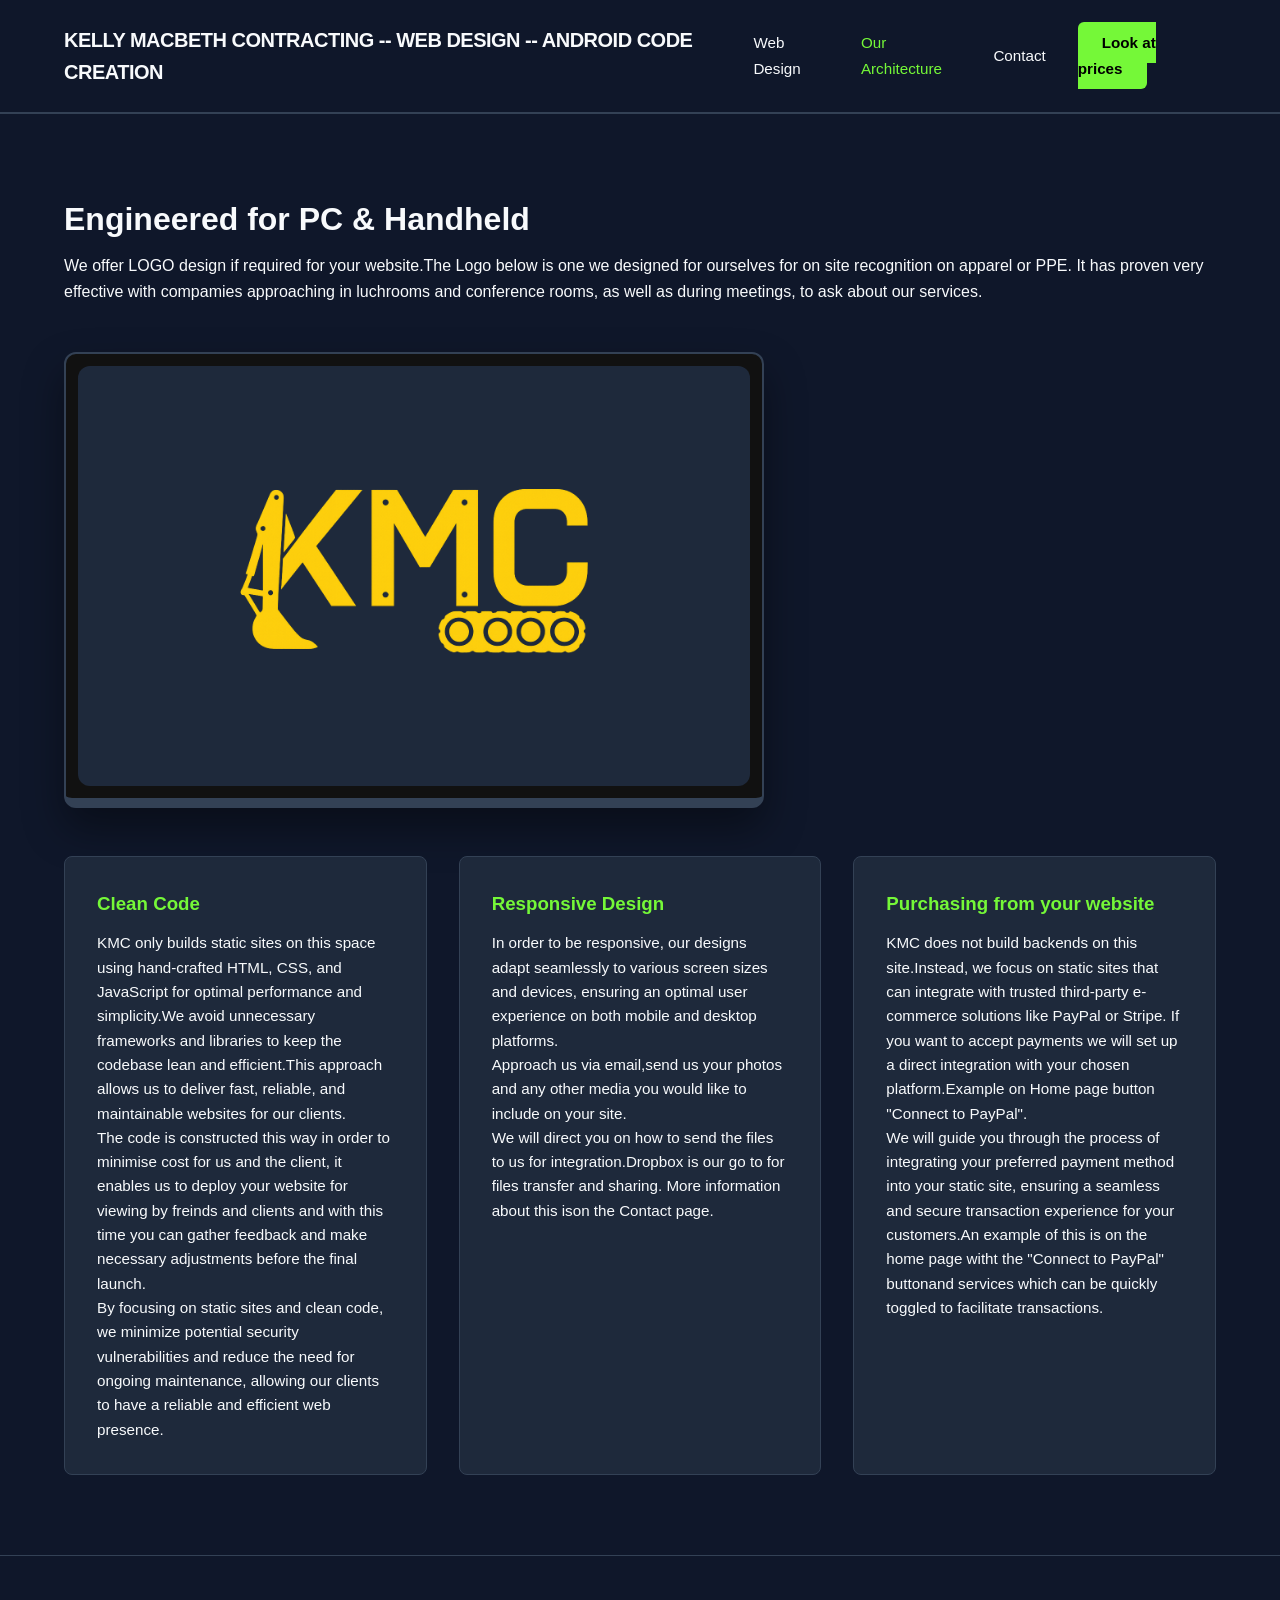
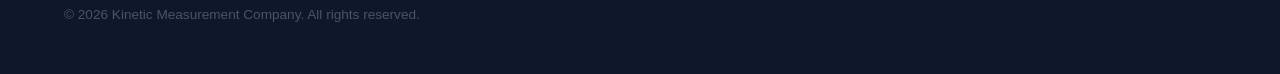
==== architecture.html @ 8e3cd7a8 "Publish initial website Add the static HTML pages, stylesheet, and image assets." ====
<!DOCTYPE html>
<html lang="en">
<head>
    <meta charset="UTF-8">
    <meta name="viewport" content="width=device-width, initial-scale=1.0">
    <title>Our Architecture | Kinetic Measurement Company</title>
    <meta name="description" content="Engineered for PC & Handheld: clean, responsive, competitively priced web architecture with zero unnecessary weight.">
    <link rel="stylesheet" href="style.css">
</head>
<body>

    <!-- Header & Navigation -->
    <header>
        <div class="logo">KELLY MACBETH CONTRACTING -- WEB DESIGN -- ANDROID CODE CREATION</div>
        <nav>
            <ul>
                <li><a href="index.html#services">Web Design</a></li>
                <li><a href="architecture.html" class="active">Our Architecture</a></li>
                <li><a href="monitoring.html">Contact</a></li>
                <li><a href="prices.html" class="btn-nav">Look at prices</a></li>
            </ul>
        </nav>
    </header>

    <main>
        <!-- Value Proposition / Speed Stats Section -->
        <section id="architecture">
            <h2>Engineered for PC & Handheld</h2>
            <p class="subtitle">We offer LOGO design if required for your website.The Logo below is one we designed for ourselves for on site recognition on apparel or PPE. It has proven very effective with compamies approaching in luchrooms and conference rooms, as well as during meetings, to ask about our services.</p>
            <div class="device-frame device-laptop">
                <img src="logo.png" alt="Kelly Macbeth Contracting logo">
            </div>
            <div class="grid">
                <div class="card">
                    <h3>Clean Code</h3>
                    
                    
                <p>KMC only builds static sites on this space using hand-crafted HTML, CSS, and JavaScript for optimal performance and simplicity.We avoid unnecessary frameworks and libraries to keep the codebase lean and efficient.This approach allows us to deliver fast, reliable, and maintainable websites for our clients.</p>
                <p>The code is constructed this way in order to minimise cost for us and the client, it enables us to deploy your website for viewing by freinds and clients and with this time you can gather feedback and make necessary adjustments before the final launch.</p>
                <p>By focusing on static sites and clean code, we minimize potential security vulnerabilities and reduce the need for ongoing maintenance, allowing our clients to have a reliable and efficient web presence.</p>
                </div>
                <div class="card">
                    <h3>Responsive Design</h3>
                    <p>In order to be responsive, our designs adapt seamlessly to various screen sizes and devices, ensuring an optimal user experience on both mobile and desktop platforms.</p>
                    <p>Approach us via email,send us your photos and any other media you would like to include on your site.</p>
                    <p>We will direct you on how to send the files to us for integration.Dropbox is our go to for files transfer and sharing. More information about this ison the Contact page.</p>
                </div>
                <div class="card">
                    <h3>Purchasing from your website</h3>
                    <p>KMC does not build backends on this site.Instead, we focus on static sites that can integrate with trusted third-party e-commerce solutions like PayPal or Stripe. If you want to accept payments we will set up a direct integration with your chosen platform.Example on Home page button "Connect to PayPal".</p>
                    <p>We will guide you through the process of integrating your preferred payment method into your static site, ensuring a seamless and secure transaction experience for your customers.An example of this is on the home page witht the "Connect to PayPal" buttonand services which can be quickly toggled to facilitate transactions.</p>
                </div>
            </div>
        </section>
    </main>

    <!-- Footer with link back to Gazette/Hardware if needed later -->
    <footer>
        <p>&copy; 2026 Kinetic Measurement Company. All rights reserved.</p>
    </footer>
</body>
</html>
---- style.css ----
/* Global Reset & Theme */
@import url('https://fonts.googleapis.com/css2?family=Cinzel:wght@700&display=swap');

* {
    margin: 0;
    padding: 0;
    box-sizing: border-box;
    font-family: -apple-system, BlinkMacSystemFont, 'Segoe UI', Roboto, Helvetica, Arial, sans-serif;
}

:root {
    --bg-dark: #0f172a;
    --bg-card: #1e293b;
    --accent-blue: #75f838;
    --text-main: #f8fafc;
    --text-muted: #f8fafc;


}

body {
    background-color: var(--bg-dark);
    color: var(--text-main);
    line-height: 1.6;
}

/* Header & Nav */
header {
    display: flex;
    justify-content: space-between;
    align-items: center;
    padding: 1.5rem 5%;
    border-bottom: 1px solid #334155;
}

.logo {
    font-weight: 700;
    font-size: 1.25rem;
    letter-spacing: -0.5px;
}

nav ul {
    display: flex;
    list-style: none;
    align-items: center;
    gap: 2rem;
}

nav a {
    color: var(--text-muted);
    text-decoration: none;
    font-size: 0.95rem;
    transition: color 0.2s ease;
}

nav a:hover, nav a.active {
    color: var(--accent-blue);
}

/* Hero Section */
#services {
    display: grid;
    grid-template-columns: minmax(0, 1.2fr) minmax(280px, 0.8fr);
    align-items: center;
    gap: 3rem;
    padding: 8rem 5% 6rem;
    max-width: 1400px;
}

h1 {
    font-size: 3.5rem;
    line-height: 1.1;
    margin-bottom: 1.5rem;
    letter-spacing: -1px;
}

#hero p {
    font-size: 1.2rem;
    color: var(--text-muted);
    margin-bottom: 2.5rem;
}

/* Buttons */
.cta-group {
    display: flex;
    gap: 1rem;
}

.btn-primary, .btn-nav {
    background-color: var(--accent-blue);
    color: #000;
    padding: 0.75rem 1.5rem;
    border-radius: 6px;
    font-weight: 600;
    text-decoration: none;
    transition: opacity 0.2s ease;
}

.btn-secondary {
    border: 1px solid #334155;
    color: var(--text-main);
    padding: 0.75rem 1.5rem;
    border-radius: 6px;
    font-weight: 600;
    text-decoration: none;
    transition: background 0.2s ease;
}

.btn-primary:hover, .btn-nav:hover { opacity: 0.9; }
.btn-secondary:hover { background-color: #1e293b; }

.contact-email {
    color: var(--accent-blue);
    font-size: 2em;
}

.dramatic-text {
    font-family: 'Cinzel', serif;
    color: var(--accent-blue);
    text-transform: uppercase;
    letter-spacing: 2px;
    text-shadow: 0 0 12px rgba(117, 248, 56, 0.6);
}

/* Grid / Architecture Section */
#architecture {
    padding: 5rem 5%;
    border-top: 1px solid #334155;
}

h2 {
    font-size: 2rem;
    margin-bottom: 0.5rem;
}

.subtitle {
    color: var(--text-muted);
    margin-bottom: 3rem;
}

.grid {
    display: grid;
    grid-template-columns: repeat(auto-fit, minmax(250px, 1fr));
    gap: 2rem;
}

.card {
    background-color: var(--bg-card);
    padding: 2rem;
    border-radius: 8px;
    border: 1px solid #334155;
}

.card h3 {
    margin-bottom: 0.75rem;
    color: var(--accent-blue);
}

.card p {
    color: var(--text-muted);
    font-size: 0.95rem;
}

/* Machine Monitoring Roots */
#monitoring {
    padding: 5rem 5%;
    background: linear-gradient(180deg, var(--bg-dark) 0%, #020617 100%);
    border-top: 1px solid #334155;
}

.monitoring-wrapper {
    max-width: 700px;
}

#monitoring p {
    color: var(--text-muted);
    margin: 1rem 0 1.5rem;
}

.link-text {
    color: var(--accent-blue);
    text-decoration: none;
    font-weight: 500;
}

/* Footer */
footer {
    padding: 3rem 5%;
    border-top: 1px solid #334155;
    color: #475569;
    font-size: 0.85rem;
}

/* Responsive Breakpoint for Mobile Architecture */
@media (max-width: 768px) {
    h1 { font-size: 2.5rem; }
    nav ul { display: none; } /* Standard toggle menu can be added via JS */
    .cta-group { flex-direction: column; }
    #services { grid-template-columns: 1fr; }
}

/* Prices Page (Bootstrap-based) */
.hero-section {
    background: linear-gradient(180deg, var(--bg-dark) 0%, #020617 100%);
    border-bottom: 1px solid #334155;
}

.white-content {
    background-color: var(--bg-dark);
}

.content-card {
    background-color: var(--bg-card);
    border: 1px solid #334155;
    border-radius: 8px;
    padding: 2rem;
    max-width: 800px;
}

.tier-grid {
    display: grid;
    grid-template-columns: repeat(auto-fit, minmax(250px, 1fr));
    gap: 2rem;
}

.tier-card {
    background-color: var(--bg-card);
    border: 1px solid #334155;
    border-radius: 8px;
    padding: 2rem;
    color: var(--text-main);
}

.tier-card h2, .tier-card h3 {
    color: var(--accent-blue);
}

.tier-rate {
    font-size: 1.75rem;
    font-weight: 700;
    margin: 0.5rem 0 1rem;
}

.tier-card ul {
    padding-left: 1.25rem;
    margin-bottom: 1.5rem;
}

.service-panel {
    background-color: var(--bg-card);
    border: 1px solid #334155;
    border-radius: 8px;
    padding: 2rem;
}

.sales-section-title {
    color: var(--text-main);
    margin-bottom: 2rem;
}

.service-list li {
    margin-bottom: 0.75rem;
}

.btn-dark {
    background-color: var(--accent-blue);
    border-color: var(--accent-blue);
    color: #000;
}

.btn-dark:hover {
    background-color: var(--accent-blue);
    border-color: var(--accent-blue);
    opacity: 0.9;
    color: #000;
}

.btn-outline-dark {
    color: var(--accent-blue);
    border-color: var(--accent-blue);
}

.btn-outline-dark:hover {
    background-color: var(--accent-blue);
    border-color: var(--accent-blue);
    color: #000;
}

.site-footer {
    background-color: var(--bg-dark);
    border-top: 1px solid #334155;
    color: #475569;
}

.footer-nav a {
    color: #475569;
    text-decoration: none;
}

.footer-nav a:hover {
    color: var(--accent-blue);
}

/* Device Frames for Showcase Images */
#showcase {
    padding: 2rem 5% 6rem;
    max-width: 800px;
}

#image-placement {
    padding: 0 5% 6rem;
    max-width: 800px;
}

.image-example {
    overflow: hidden;
    border: 1px solid #334155;
    border-radius: 8px;
    box-shadow: 0 20px 40px rgba(0, 0, 0, 0.4);
}

.image-example img {
    display: block;
    width: 100%;
    aspect-ratio: 16 / 10;
    object-fit: cover;
    object-position: center;
}

.hero-image-example figcaption {
    padding: 1rem 1.25rem;
    color: var(--text-muted);
    font-size: 0.95rem;
    line-height: 1.5;
    border-top: 1px solid #334155;
}

.hero-image-example img {
    aspect-ratio: 4 / 5;
}

.device-frame {
    background: #111;
    border: 2px solid #334155;
    border-radius: 1.5rem;
    padding: 0.75rem;
    box-shadow: 0 20px 40px rgba(0, 0, 0, 0.4);
}

.device-frame img {
    display: block;
    width: 100%;
    border-radius: 0.75rem;
    background: var(--bg-card); /* placeholder colour until a real screenshot is added */
}

.device-phone {
    max-width: 280px;
    border-radius: 2rem;
}

.global-web-presence {
    display: grid;
    min-height: 520px;
    place-items: center;
    padding: 1.5rem;
    background: #111;
    color: var(--accent-blue);
    font-family: 'Cinzel', serif;
    font-size: 1.75rem;
    line-height: 1.3;
    text-align: center;
}

.device-phone img {
    aspect-ratio: 9 / 19.5;
    object-fit: contain;
    border-radius: 1.5rem;
}

.device-laptop {
    max-width: 700px;
    margin: 0 0 3rem;
    border-radius: 0.75rem;
    border-bottom: 10px solid #334155;
}

.device-laptop img {
    aspect-ratio: 16 / 10;
    object-fit: contain;
}
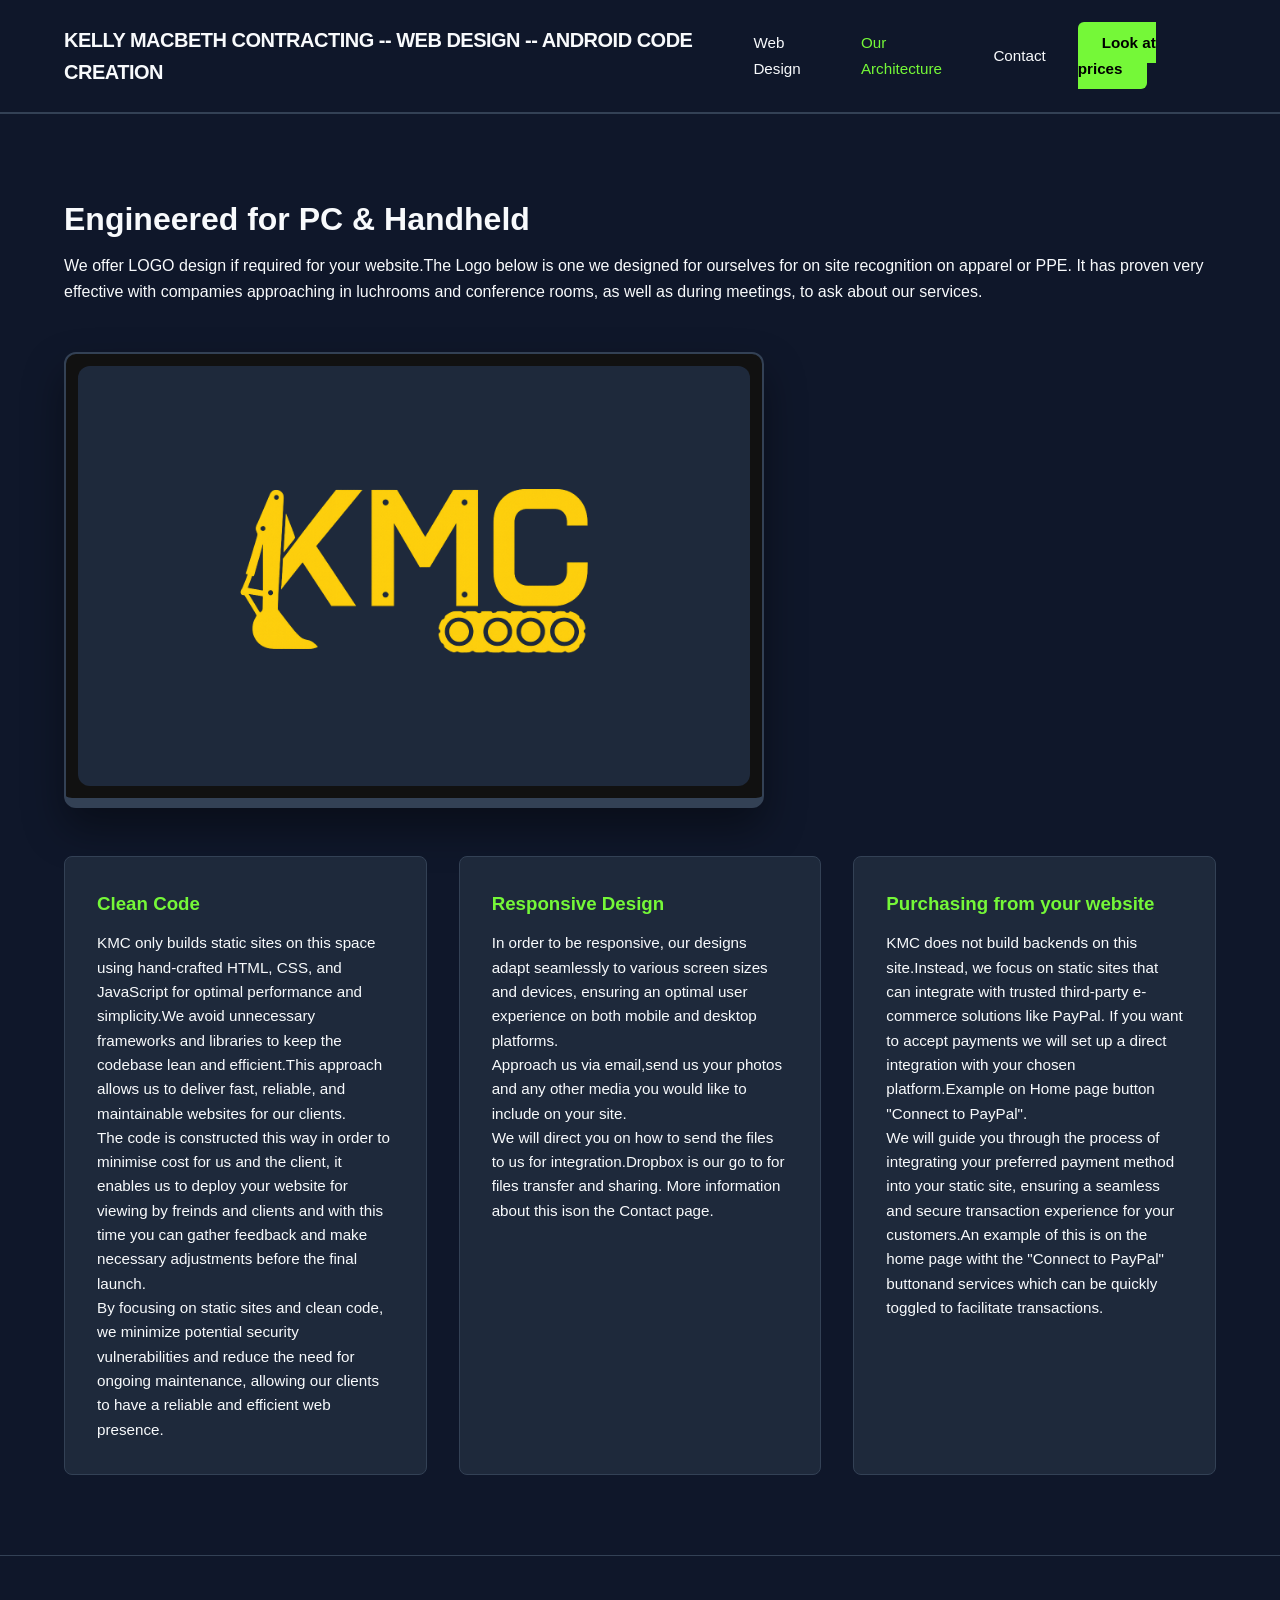
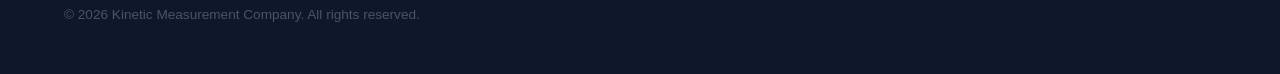
==== commit 19c25b35: "Update site: remove Stripe references, fix image reference" ====
--- a/architecture.html
+++ b/architecture.html
@@ -1,62 +1,62 @@
-<!DOCTYPE html>
-<html lang="en">
-<head>
-    <meta charset="UTF-8">
-    <meta name="viewport" content="width=device-width, initial-scale=1.0">
-    <title>Our Architecture | Kinetic Measurement Company</title>
-    <meta name="description" content="Engineered for PC & Handheld: clean, responsive, competitively priced web architecture with zero unnecessary weight.">
-    <link rel="stylesheet" href="style.css">
-</head>
-<body>
-
-    <!-- Header & Navigation -->
-    <header>
-        <div class="logo">KELLY MACBETH CONTRACTING -- WEB DESIGN -- ANDROID CODE CREATION</div>
-        <nav>
-            <ul>
-                <li><a href="index.html#services">Web Design</a></li>
-                <li><a href="architecture.html" class="active">Our Architecture</a></li>
-                <li><a href="monitoring.html">Contact</a></li>
-                <li><a href="prices.html" class="btn-nav">Look at prices</a></li>
-            </ul>
-        </nav>
-    </header>
-
-    <main>
-        <!-- Value Proposition / Speed Stats Section -->
-        <section id="architecture">
-            <h2>Engineered for PC & Handheld</h2>
-            <p class="subtitle">We offer LOGO design if required for your website.The Logo below is one we designed for ourselves for on site recognition on apparel or PPE. It has proven very effective with compamies approaching in luchrooms and conference rooms, as well as during meetings, to ask about our services.</p>
-            <div class="device-frame device-laptop">
-                <img src="logo.png" alt="Kelly Macbeth Contracting logo">
-            </div>
-            <div class="grid">
-                <div class="card">
-                    <h3>Clean Code</h3>
-                    
-                    
-                <p>KMC only builds static sites on this space using hand-crafted HTML, CSS, and JavaScript for optimal performance and simplicity.We avoid unnecessary frameworks and libraries to keep the codebase lean and efficient.This approach allows us to deliver fast, reliable, and maintainable websites for our clients.</p>
-                <p>The code is constructed this way in order to minimise cost for us and the client, it enables us to deploy your website for viewing by freinds and clients and with this time you can gather feedback and make necessary adjustments before the final launch.</p>
-                <p>By focusing on static sites and clean code, we minimize potential security vulnerabilities and reduce the need for ongoing maintenance, allowing our clients to have a reliable and efficient web presence.</p>
-                </div>
-                <div class="card">
-                    <h3>Responsive Design</h3>
-                    <p>In order to be responsive, our designs adapt seamlessly to various screen sizes and devices, ensuring an optimal user experience on both mobile and desktop platforms.</p>
-                    <p>Approach us via email,send us your photos and any other media you would like to include on your site.</p>
-                    <p>We will direct you on how to send the files to us for integration.Dropbox is our go to for files transfer and sharing. More information about this ison the Contact page.</p>
-                </div>
-                <div class="card">
-                    <h3>Purchasing from your website</h3>
-                    <p>KMC does not build backends on this site.Instead, we focus on static sites that can integrate with trusted third-party e-commerce solutions like PayPal or Stripe. If you want to accept payments we will set up a direct integration with your chosen platform.Example on Home page button "Connect to PayPal".</p>
-                    <p>We will guide you through the process of integrating your preferred payment method into your static site, ensuring a seamless and secure transaction experience for your customers.An example of this is on the home page witht the "Connect to PayPal" buttonand services which can be quickly toggled to facilitate transactions.</p>
-                </div>
-            </div>
-        </section>
-    </main>
-
-    <!-- Footer with link back to Gazette/Hardware if needed later -->
-    <footer>
-        <p>&copy; 2026 Kinetic Measurement Company. All rights reserved.</p>
-    </footer>
-</body>
-</html>
+<!DOCTYPE html>
+<html lang="en">
+<head>
+    <meta charset="UTF-8">
+    <meta name="viewport" content="width=device-width, initial-scale=1.0">
+    <title>Our Architecture | Kinetic Measurement Company</title>
+    <meta name="description" content="Engineered for PC & Handheld: clean, responsive, competitively priced web architecture with zero unnecessary weight.">
+    <link rel="stylesheet" href="style.css">
+</head>
+<body>
+
+    <!-- Header & Navigation -->
+    <header>
+        <div class="logo">KELLY MACBETH CONTRACTING -- WEB DESIGN -- ANDROID CODE CREATION</div>
+        <nav>
+            <ul>
+                <li><a href="index.html#services">Web Design</a></li>
+                <li><a href="architecture.html" class="active">Our Architecture</a></li>
+                <li><a href="monitoring.html">Contact</a></li>
+                <li><a href="prices.html" class="btn-nav">Look at prices</a></li>
+            </ul>
+        </nav>
+    </header>
+
+    <main>
+        <!-- Value Proposition / Speed Stats Section -->
+        <section id="architecture">
+            <h2>Engineered for PC & Handheld</h2>
+            <p class="subtitle">We offer LOGO design if required for your website.The Logo below is one we designed for ourselves for on site recognition on apparel or PPE. It has proven very effective with compamies approaching in luchrooms and conference rooms, as well as during meetings, to ask about our services.</p>
+            <div class="device-frame device-laptop">
+                <img src="logo.png" alt="Kelly Macbeth Contracting logo">
+            </div>
+            <div class="grid">
+                <div class="card">
+                    <h3>Clean Code</h3>
+                    
+                    
+                <p>KMC only builds static sites on this space using hand-crafted HTML, CSS, and JavaScript for optimal performance and simplicity.We avoid unnecessary frameworks and libraries to keep the codebase lean and efficient.This approach allows us to deliver fast, reliable, and maintainable websites for our clients.</p>
+                <p>The code is constructed this way in order to minimise cost for us and the client, it enables us to deploy your website for viewing by freinds and clients and with this time you can gather feedback and make necessary adjustments before the final launch.</p>
+                <p>By focusing on static sites and clean code, we minimize potential security vulnerabilities and reduce the need for ongoing maintenance, allowing our clients to have a reliable and efficient web presence.</p>
+                </div>
+                <div class="card">
+                    <h3>Responsive Design</h3>
+                    <p>In order to be responsive, our designs adapt seamlessly to various screen sizes and devices, ensuring an optimal user experience on both mobile and desktop platforms.</p>
+                    <p>Approach us via email,send us your photos and any other media you would like to include on your site.</p>
+                    <p>We will direct you on how to send the files to us for integration.Dropbox is our go to for files transfer and sharing. More information about this ison the Contact page.</p>
+                </div>
+                <div class="card">
+                    <h3>Purchasing from your website</h3>
+                    <p>KMC does not build backends on this site.Instead, we focus on static sites that can integrate with trusted third-party e-commerce solutions like PayPal. If you want to accept payments we will set up a direct integration with your chosen platform.Example on Home page button "Connect to PayPal".</p>
+                    <p>We will guide you through the process of integrating your preferred payment method into your static site, ensuring a seamless and secure transaction experience for your customers.An example of this is on the home page witht the "Connect to PayPal" buttonand services which can be quickly toggled to facilitate transactions.</p>
+                </div>
+            </div>
+        </section>
+    </main>
+
+    <!-- Footer with link back to Gazette/Hardware if needed later -->
+    <footer>
+        <p>&copy; 2026 Kinetic Measurement Company. All rights reserved.</p>
+    </footer>
+</body>
+</html>
--- a/style.css
+++ b/style.css
@@ -1,392 +1,401 @@
-/* Global Reset & Theme */
-@import url('https://fonts.googleapis.com/css2?family=Cinzel:wght@700&display=swap');
-
-* {
-    margin: 0;
-    padding: 0;
-    box-sizing: border-box;
-    font-family: -apple-system, BlinkMacSystemFont, 'Segoe UI', Roboto, Helvetica, Arial, sans-serif;
-}
-
-:root {
-    --bg-dark: #0f172a;
-    --bg-card: #1e293b;
-    --accent-blue: #75f838;
-    --text-main: #f8fafc;
-    --text-muted: #f8fafc;
-
-
-}
-
-body {
-    background-color: var(--bg-dark);
-    color: var(--text-main);
-    line-height: 1.6;
-}
-
-/* Header & Nav */
-header {
-    display: flex;
-    justify-content: space-between;
-    align-items: center;
-    padding: 1.5rem 5%;
-    border-bottom: 1px solid #334155;
-}
-
-.logo {
-    font-weight: 700;
-    font-size: 1.25rem;
-    letter-spacing: -0.5px;
-}
-
-nav ul {
-    display: flex;
-    list-style: none;
-    align-items: center;
-    gap: 2rem;
-}
-
-nav a {
-    color: var(--text-muted);
-    text-decoration: none;
-    font-size: 0.95rem;
-    transition: color 0.2s ease;
-}
-
-nav a:hover, nav a.active {
-    color: var(--accent-blue);
-}
-
-/* Hero Section */
-#services {
-    display: grid;
-    grid-template-columns: minmax(0, 1.2fr) minmax(280px, 0.8fr);
-    align-items: center;
-    gap: 3rem;
-    padding: 8rem 5% 6rem;
-    max-width: 1400px;
-}
-
-h1 {
-    font-size: 3.5rem;
-    line-height: 1.1;
-    margin-bottom: 1.5rem;
-    letter-spacing: -1px;
-}
-
-#hero p {
-    font-size: 1.2rem;
-    color: var(--text-muted);
-    margin-bottom: 2.5rem;
-}
-
-/* Buttons */
-.cta-group {
-    display: flex;
-    gap: 1rem;
-}
-
-.btn-primary, .btn-nav {
-    background-color: var(--accent-blue);
-    color: #000;
-    padding: 0.75rem 1.5rem;
-    border-radius: 6px;
-    font-weight: 600;
-    text-decoration: none;
-    transition: opacity 0.2s ease;
-}
-
-.btn-secondary {
-    border: 1px solid #334155;
-    color: var(--text-main);
-    padding: 0.75rem 1.5rem;
-    border-radius: 6px;
-    font-weight: 600;
-    text-decoration: none;
-    transition: background 0.2s ease;
-}
-
-.btn-primary:hover, .btn-nav:hover { opacity: 0.9; }
-.btn-secondary:hover { background-color: #1e293b; }
-
-.contact-email {
-    color: var(--accent-blue);
-    font-size: 2em;
-}
-
-.dramatic-text {
-    font-family: 'Cinzel', serif;
-    color: var(--accent-blue);
-    text-transform: uppercase;
-    letter-spacing: 2px;
-    text-shadow: 0 0 12px rgba(117, 248, 56, 0.6);
-}
-
-/* Grid / Architecture Section */
-#architecture {
-    padding: 5rem 5%;
-    border-top: 1px solid #334155;
-}
-
-h2 {
-    font-size: 2rem;
-    margin-bottom: 0.5rem;
-}
-
-.subtitle {
-    color: var(--text-muted);
-    margin-bottom: 3rem;
-}
-
-.grid {
-    display: grid;
-    grid-template-columns: repeat(auto-fit, minmax(250px, 1fr));
-    gap: 2rem;
-}
-
-.card {
-    background-color: var(--bg-card);
-    padding: 2rem;
-    border-radius: 8px;
-    border: 1px solid #334155;
-}
-
-.card h3 {
-    margin-bottom: 0.75rem;
-    color: var(--accent-blue);
-}
-
-.card p {
-    color: var(--text-muted);
-    font-size: 0.95rem;
-}
-
-/* Machine Monitoring Roots */
-#monitoring {
-    padding: 5rem 5%;
-    background: linear-gradient(180deg, var(--bg-dark) 0%, #020617 100%);
-    border-top: 1px solid #334155;
-}
-
-.monitoring-wrapper {
-    max-width: 700px;
-}
-
-#monitoring p {
-    color: var(--text-muted);
-    margin: 1rem 0 1.5rem;
-}
-
-.link-text {
-    color: var(--accent-blue);
-    text-decoration: none;
-    font-weight: 500;
-}
-
-/* Footer */
-footer {
-    padding: 3rem 5%;
-    border-top: 1px solid #334155;
-    color: #475569;
-    font-size: 0.85rem;
-}
-
-/* Responsive Breakpoint for Mobile Architecture */
-@media (max-width: 768px) {
-    h1 { font-size: 2.5rem; }
-    nav ul { display: none; } /* Standard toggle menu can be added via JS */
-    .cta-group { flex-direction: column; }
-    #services { grid-template-columns: 1fr; }
-}
-
-/* Prices Page (Bootstrap-based) */
-.hero-section {
-    background: linear-gradient(180deg, var(--bg-dark) 0%, #020617 100%);
-    border-bottom: 1px solid #334155;
-}
-
-.white-content {
-    background-color: var(--bg-dark);
-}
-
-.content-card {
-    background-color: var(--bg-card);
-    border: 1px solid #334155;
-    border-radius: 8px;
-    padding: 2rem;
-    max-width: 800px;
-}
-
-.tier-grid {
-    display: grid;
-    grid-template-columns: repeat(auto-fit, minmax(250px, 1fr));
-    gap: 2rem;
-}
-
-.tier-card {
-    background-color: var(--bg-card);
-    border: 1px solid #334155;
-    border-radius: 8px;
-    padding: 2rem;
-    color: var(--text-main);
-}
-
-.tier-card h2, .tier-card h3 {
-    color: var(--accent-blue);
-}
-
-.tier-rate {
-    font-size: 1.75rem;
-    font-weight: 700;
-    margin: 0.5rem 0 1rem;
-}
-
-.tier-card ul {
-    padding-left: 1.25rem;
-    margin-bottom: 1.5rem;
-}
-
-.service-panel {
-    background-color: var(--bg-card);
-    border: 1px solid #334155;
-    border-radius: 8px;
-    padding: 2rem;
-}
-
-.sales-section-title {
-    color: var(--text-main);
-    margin-bottom: 2rem;
-}
-
-.service-list li {
-    margin-bottom: 0.75rem;
-}
-
-.btn-dark {
-    background-color: var(--accent-blue);
-    border-color: var(--accent-blue);
-    color: #000;
-}
-
-.btn-dark:hover {
-    background-color: var(--accent-blue);
-    border-color: var(--accent-blue);
-    opacity: 0.9;
-    color: #000;
-}
-
-.btn-outline-dark {
-    color: var(--accent-blue);
-    border-color: var(--accent-blue);
-}
-
-.btn-outline-dark:hover {
-    background-color: var(--accent-blue);
-    border-color: var(--accent-blue);
-    color: #000;
-}
-
-.site-footer {
-    background-color: var(--bg-dark);
-    border-top: 1px solid #334155;
-    color: #475569;
-}
-
-.footer-nav a {
-    color: #475569;
-    text-decoration: none;
-}
-
-.footer-nav a:hover {
-    color: var(--accent-blue);
-}
-
-/* Device Frames for Showcase Images */
-#showcase {
-    padding: 2rem 5% 6rem;
-    max-width: 800px;
-}
-
-#image-placement {
-    padding: 0 5% 6rem;
-    max-width: 800px;
-}
-
-.image-example {
-    overflow: hidden;
-    border: 1px solid #334155;
-    border-radius: 8px;
-    box-shadow: 0 20px 40px rgba(0, 0, 0, 0.4);
-}
-
-.image-example img {
-    display: block;
-    width: 100%;
-    aspect-ratio: 16 / 10;
-    object-fit: cover;
-    object-position: center;
-}
-
-.hero-image-example figcaption {
-    padding: 1rem 1.25rem;
-    color: var(--text-muted);
-    font-size: 0.95rem;
-    line-height: 1.5;
-    border-top: 1px solid #334155;
-}
-
-.hero-image-example img {
-    aspect-ratio: 4 / 5;
-}
-
-.device-frame {
-    background: #111;
-    border: 2px solid #334155;
-    border-radius: 1.5rem;
-    padding: 0.75rem;
-    box-shadow: 0 20px 40px rgba(0, 0, 0, 0.4);
-}
-
-.device-frame img {
-    display: block;
-    width: 100%;
-    border-radius: 0.75rem;
-    background: var(--bg-card); /* placeholder colour until a real screenshot is added */
-}
-
-.device-phone {
-    max-width: 280px;
-    border-radius: 2rem;
-}
-
-.global-web-presence {
-    display: grid;
-    min-height: 520px;
-    place-items: center;
-    padding: 1.5rem;
-    background: #111;
-    color: var(--accent-blue);
-    font-family: 'Cinzel', serif;
-    font-size: 1.75rem;
-    line-height: 1.3;
-    text-align: center;
-}
-
-.device-phone img {
-    aspect-ratio: 9 / 19.5;
-    object-fit: contain;
-    border-radius: 1.5rem;
-}
-
-.device-laptop {
-    max-width: 700px;
-    margin: 0 0 3rem;
-    border-radius: 0.75rem;
-    border-bottom: 10px solid #334155;
-}
-
-.device-laptop img {
-    aspect-ratio: 16 / 10;
-    object-fit: contain;
-}
+/* Global Reset & Theme */
+@import url('https://fonts.googleapis.com/css2?family=Cinzel:wght@700&display=swap');
+
+* {
+    margin: 0;
+    padding: 0;
+    box-sizing: border-box;
+    font-family: -apple-system, BlinkMacSystemFont, 'Segoe UI', Roboto, Helvetica, Arial, sans-serif;
+}
+
+:root {
+    --bg-dark: #0f172a;
+    --bg-card: #1e293b;
+    --accent-blue: #75f838;
+    --text-main: #f8fafc;
+    --text-muted: #f8fafc;
+
+
+}
+
+body {
+    background-color: var(--bg-dark);
+    color: var(--text-main);
+    line-height: 1.6;
+}
+
+/* Header & Nav */
+header {
+    display: flex;
+    justify-content: space-between;
+    align-items: center;
+    padding: 1.5rem 5%;
+    border-bottom: 1px solid #334155;
+}
+
+.logo {
+    font-weight: 700;
+    font-size: 1.25rem;
+    letter-spacing: -0.5px;
+}
+
+nav ul {
+    display: flex;
+    list-style: none;
+    align-items: center;
+    gap: 2rem;
+}
+
+nav a {
+    color: var(--text-muted);
+    text-decoration: none;
+    font-size: 0.95rem;
+    transition: color 0.2s ease;
+}
+
+nav a:hover, nav a.active {
+    color: var(--accent-blue);
+}
+
+/* Hero Section */
+#services {
+    display: grid;
+    grid-template-columns: minmax(0, 1.2fr) minmax(280px, 0.8fr);
+    align-items: center;
+    gap: 3rem;
+    padding: 8rem 5% 6rem;
+    max-width: 1400px;
+}
+
+h1 {
+    font-size: 3.5rem;
+    line-height: 1.1;
+    margin-bottom: 1.5rem;
+    letter-spacing: -1px;
+}
+
+#hero p {
+    font-size: 1.2rem;
+    color: var(--text-muted);
+    margin-bottom: 2.5rem;
+}
+
+/* Buttons */
+.cta-group {
+    display: flex;
+    gap: 1rem;
+}
+
+.btn-primary, .btn-nav {
+    background-color: var(--accent-blue);
+    color: #000;
+    padding: 0.75rem 1.5rem;
+    border-radius: 6px;
+    font-weight: 600;
+    text-decoration: none;
+    transition: opacity 0.2s ease;
+}
+
+.btn-secondary {
+    border: 1px solid #334155;
+    color: var(--text-main);
+    padding: 0.75rem 1.5rem;
+    border-radius: 6px;
+    font-weight: 600;
+    text-decoration: none;
+    transition: background 0.2s ease;
+}
+
+.btn-primary:hover, .btn-nav:hover { opacity: 0.9; }
+.btn-secondary:hover { background-color: #1e293b; }
+
+.contact-email {
+    color: var(--accent-blue);
+    font-size: 2em;
+}
+
+.dramatic-text {
+    font-family: 'Cinzel', serif;
+    color: var(--accent-blue);
+    text-transform: uppercase;
+    letter-spacing: 2px;
+    text-shadow: 0 0 12px rgba(117, 248, 56, 0.6);
+}
+
+/* Grid / Architecture Section */
+#architecture {
+    padding: 5rem 5%;
+    border-top: 1px solid #334155;
+}
+
+h2 {
+    font-size: 2rem;
+    margin-bottom: 0.5rem;
+}
+
+.subtitle {
+    color: var(--text-muted);
+    margin-bottom: 3rem;
+}
+
+.grid {
+    display: grid;
+    grid-template-columns: repeat(auto-fit, minmax(250px, 1fr));
+    gap: 2rem;
+}
+
+.card {
+    background-color: var(--bg-card);
+    padding: 2rem;
+    border-radius: 8px;
+    border: 1px solid #334155;
+}
+
+.card h3 {
+    margin-bottom: 0.75rem;
+    color: var(--accent-blue);
+}
+
+.card p {
+    color: var(--text-muted);
+    font-size: 0.95rem;
+}
+
+/* Machine Monitoring Roots */
+#monitoring {
+    padding: 5rem 5%;
+    background: linear-gradient(180deg, var(--bg-dark) 0%, #020617 100%);
+    border-top: 1px solid #334155;
+}
+
+.monitoring-wrapper {
+    max-width: 700px;
+}
+
+#monitoring p {
+    color: var(--text-muted);
+    margin: 1rem 0 1.5rem;
+}
+
+.link-text {
+    color: var(--accent-blue);
+    text-decoration: none;
+    font-weight: 500;
+}
+
+/* Footer */
+footer {
+    padding: 3rem 5%;
+    border-top: 1px solid #334155;
+    color: #475569;
+    font-size: 0.85rem;
+}
+
+/* Responsive Breakpoint for Mobile Architecture */
+@media (max-width: 768px) {
+    h1 { font-size: 2.5rem; }
+    header {
+        align-items: flex-start;
+        flex-direction: column;
+        gap: 1rem;
+    }
+    nav ul {
+        display: flex;
+        flex-wrap: wrap;
+        gap: 1rem;
+    }
+    .cta-group { flex-direction: column; }
+    #services { grid-template-columns: 1fr; }
+}
+
+/* Prices Page (Bootstrap-based) */
+.hero-section {
+    background: linear-gradient(180deg, var(--bg-dark) 0%, #020617 100%);
+    border-bottom: 1px solid #334155;
+}
+
+.white-content {
+    background-color: var(--bg-dark);
+}
+
+.content-card {
+    background-color: var(--bg-card);
+    border: 1px solid #334155;
+    border-radius: 8px;
+    padding: 2rem;
+    max-width: 800px;
+}
+
+.tier-grid {
+    display: grid;
+    grid-template-columns: repeat(auto-fit, minmax(250px, 1fr));
+    gap: 2rem;
+}
+
+.tier-card {
+    background-color: var(--bg-card);
+    border: 1px solid #334155;
+    border-radius: 8px;
+    padding: 2rem;
+    color: var(--text-main);
+}
+
+.tier-card h2, .tier-card h3 {
+    color: var(--accent-blue);
+}
+
+.tier-rate {
+    font-size: 1.75rem;
+    font-weight: 700;
+    margin: 0.5rem 0 1rem;
+}
+
+.tier-card ul {
+    padding-left: 1.25rem;
+    margin-bottom: 1.5rem;
+}
+
+.service-panel {
+    background-color: var(--bg-card);
+    border: 1px solid #334155;
+    border-radius: 8px;
+    padding: 2rem;
+}
+
+.sales-section-title {
+    color: var(--text-main);
+    margin-bottom: 2rem;
+}
+
+.service-list li {
+    margin-bottom: 0.75rem;
+}
+
+.btn-dark {
+    background-color: var(--accent-blue);
+    border-color: var(--accent-blue);
+    color: #000;
+}
+
+.btn-dark:hover {
+    background-color: var(--accent-blue);
+    border-color: var(--accent-blue);
+    opacity: 0.9;
+    color: #000;
+}
+
+.btn-outline-dark {
+    color: var(--accent-blue);
+    border-color: var(--accent-blue);
+}
+
+.btn-outline-dark:hover {
+    background-color: var(--accent-blue);
+    border-color: var(--accent-blue);
+    color: #000;
+}
+
+.site-footer {
+    background-color: var(--bg-dark);
+    border-top: 1px solid #334155;
+    color: #475569;
+}
+
+.footer-nav a {
+    color: #475569;
+    text-decoration: none;
+}
+
+.footer-nav a:hover {
+    color: var(--accent-blue);
+}
+
+/* Device Frames for Showcase Images */
+#showcase {
+    padding: 2rem 5% 6rem;
+    max-width: 800px;
+}
+
+#image-placement {
+    padding: 0 5% 6rem;
+    max-width: 800px;
+}
+
+.image-example {
+    overflow: hidden;
+    border: 1px solid #334155;
+    border-radius: 8px;
+    box-shadow: 0 20px 40px rgba(0, 0, 0, 0.4);
+}
+
+.image-example img {
+    display: block;
+    width: 100%;
+    aspect-ratio: 16 / 10;
+    object-fit: cover;
+    object-position: center;
+}
+
+.hero-image-example figcaption {
+    padding: 1rem 1.25rem;
+    color: var(--text-muted);
+    font-size: 0.95rem;
+    line-height: 1.5;
+    border-top: 1px solid #334155;
+}
+
+.hero-image-example img {
+    aspect-ratio: 4 / 5;
+}
+
+.device-frame {
+    background: #111;
+    border: 2px solid #334155;
+    border-radius: 1.5rem;
+    padding: 0.75rem;
+    box-shadow: 0 20px 40px rgba(0, 0, 0, 0.4);
+}
+
+.device-frame img {
+    display: block;
+    width: 100%;
+    border-radius: 0.75rem;
+    background: var(--bg-card); /* placeholder colour until a real screenshot is added */
+}
+
+.device-phone {
+    max-width: 280px;
+    border-radius: 2rem;
+}
+
+.global-web-presence {
+    display: grid;
+    min-height: 520px;
+    place-items: center;
+    padding: 1.5rem;
+    background: #111;
+    color: var(--accent-blue);
+    font-family: 'Cinzel', serif;
+    font-size: 1.75rem;
+    line-height: 1.3;
+    text-align: center;
+}
+
+.device-phone img {
+    aspect-ratio: 9 / 19.5;
+    object-fit: contain;
+    border-radius: 1.5rem;
+}
+
+.device-laptop {
+    max-width: 700px;
+    margin: 0 0 3rem;
+    border-radius: 0.75rem;
+    border-bottom: 10px solid #334155;
+}
+
+.device-laptop img {
+    aspect-ratio: 16 / 10;
+    object-fit: contain;
+}
  
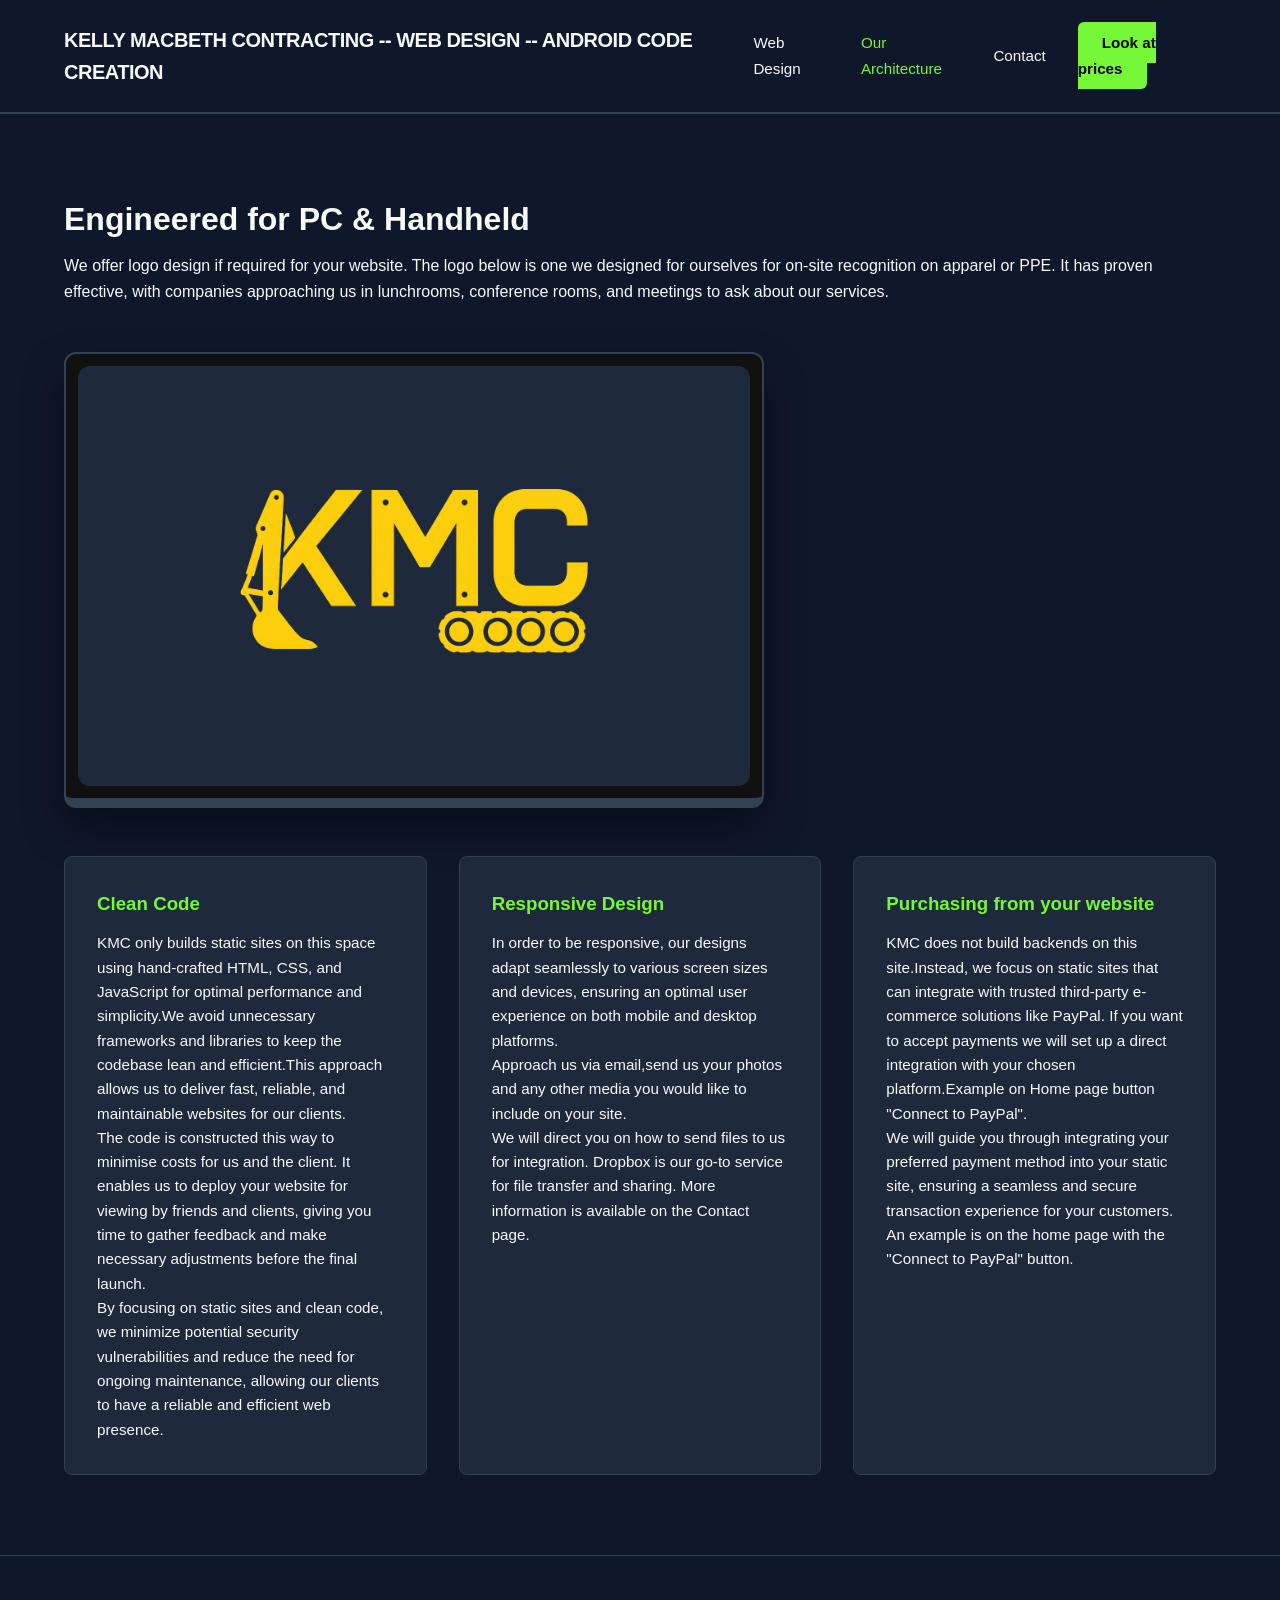
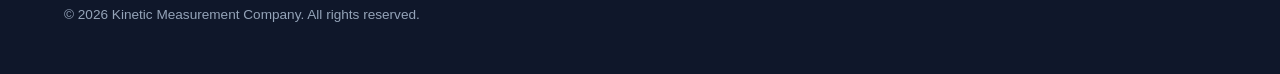
==== commit ceadcea7: "git push origin main" ====
--- a/architecture.html
+++ b/architecture.html
@@ -5,7 +5,17 @@
     <meta name="viewport" content="width=device-width, initial-scale=1.0">
     <title>Our Architecture | Kinetic Measurement Company</title>
     <meta name="description" content="Engineered for PC & Handheld: clean, responsive, competitively priced web architecture with zero unnecessary weight.">
-    <link rel="stylesheet" href="style.css">
+    <link rel="canonical" href="https://timetoenter61-lab.github.io/web-presence/architecture.html">
+    <meta property="og:type" content="website">
+    <meta property="og:title" content="Our Architecture | Kinetic Measurement Company">
+    <meta property="og:description" content="Learn how Kinetic Measurement Company builds clean, responsive, maintainable websites.">
+    <meta property="og:url" content="https://timetoenter61-lab.github.io/web-presence/architecture.html">
+    <meta property="og:image" content="https://timetoenter61-lab.github.io/web-presence/logo.png">
+    <meta name="twitter:card" content="summary_large_image">
+    <meta name="twitter:title" content="Our Architecture | Kinetic Measurement Company">
+    <meta name="twitter:description" content="Clean, responsive, maintainable website architecture.">
+    <meta name="twitter:image" content="https://timetoenter61-lab.github.io/web-presence/logo.png">
+    <link rel="stylesheet" href="style.css?v=3">
 </head>
 <body>
 
@@ -26,7 +36,7 @@
         <!-- Value Proposition / Speed Stats Section -->
         <section id="architecture">
             <h2>Engineered for PC & Handheld</h2>
-            <p class="subtitle">We offer LOGO design if required for your website.The Logo below is one we designed for ourselves for on site recognition on apparel or PPE. It has proven very effective with compamies approaching in luchrooms and conference rooms, as well as during meetings, to ask about our services.</p>
+            <p class="subtitle">We offer logo design if required for your website. The logo below is one we designed for ourselves for on-site recognition on apparel or PPE. It has proven effective, with companies approaching us in lunchrooms, conference rooms, and meetings to ask about our services.</p>
             <div class="device-frame device-laptop">
                 <img src="logo.png" alt="Kelly Macbeth Contracting logo">
             </div>
@@ -36,19 +46,19 @@
                     
                     
                 <p>KMC only builds static sites on this space using hand-crafted HTML, CSS, and JavaScript for optimal performance and simplicity.We avoid unnecessary frameworks and libraries to keep the codebase lean and efficient.This approach allows us to deliver fast, reliable, and maintainable websites for our clients.</p>
-                <p>The code is constructed this way in order to minimise cost for us and the client, it enables us to deploy your website for viewing by freinds and clients and with this time you can gather feedback and make necessary adjustments before the final launch.</p>
+                <p>The code is constructed this way to minimise costs for us and the client. It enables us to deploy your website for viewing by friends and clients, giving you time to gather feedback and make necessary adjustments before the final launch.</p>
                 <p>By focusing on static sites and clean code, we minimize potential security vulnerabilities and reduce the need for ongoing maintenance, allowing our clients to have a reliable and efficient web presence.</p>
                 </div>
                 <div class="card">
                     <h3>Responsive Design</h3>
                     <p>In order to be responsive, our designs adapt seamlessly to various screen sizes and devices, ensuring an optimal user experience on both mobile and desktop platforms.</p>
                     <p>Approach us via email,send us your photos and any other media you would like to include on your site.</p>
-                    <p>We will direct you on how to send the files to us for integration.Dropbox is our go to for files transfer and sharing. More information about this ison the Contact page.</p>
+                    <p>We will direct you on how to send files to us for integration. Dropbox is our go-to service for file transfer and sharing. More information is available on the Contact page.</p>
                 </div>
                 <div class="card">
                     <h3>Purchasing from your website</h3>
                     <p>KMC does not build backends on this site.Instead, we focus on static sites that can integrate with trusted third-party e-commerce solutions like PayPal. If you want to accept payments we will set up a direct integration with your chosen platform.Example on Home page button "Connect to PayPal".</p>
-                    <p>We will guide you through the process of integrating your preferred payment method into your static site, ensuring a seamless and secure transaction experience for your customers.An example of this is on the home page witht the "Connect to PayPal" buttonand services which can be quickly toggled to facilitate transactions.</p>
+                    <p>We will guide you through integrating your preferred payment method into your static site, ensuring a seamless and secure transaction experience for your customers. An example is on the home page with the "Connect to PayPal" button.</p>
                 </div>
             </div>
         </section>
--- a/style.css
+++ b/style.css
@@ -74,7 +74,7 @@
     letter-spacing: -1px;
 }
 
-#hero p {
+#services p {
     font-size: 1.2rem;
     color: var(--text-muted);
     margin-bottom: 2.5rem;
@@ -111,7 +111,8 @@
 
 .contact-email {
     color: var(--accent-blue);
-    font-size: 2em;
+    font-size: 1.1rem;
+    overflow-wrap: anywhere;
 }
 
 .dramatic-text {
@@ -187,7 +188,7 @@
 footer {
     padding: 3rem 5%;
     border-top: 1px solid #334155;
-    color: #475569;
+    color: #94a3b8;
     font-size: 0.85rem;
 }
 
@@ -298,11 +299,11 @@
 .site-footer {
     background-color: var(--bg-dark);
     border-top: 1px solid #334155;
-    color: #475569;
+    color: #94a3b8;
 }
 
 .footer-nav a {
-    color: #475569;
+    color: #94a3b8;
     text-decoration: none;
 }
 
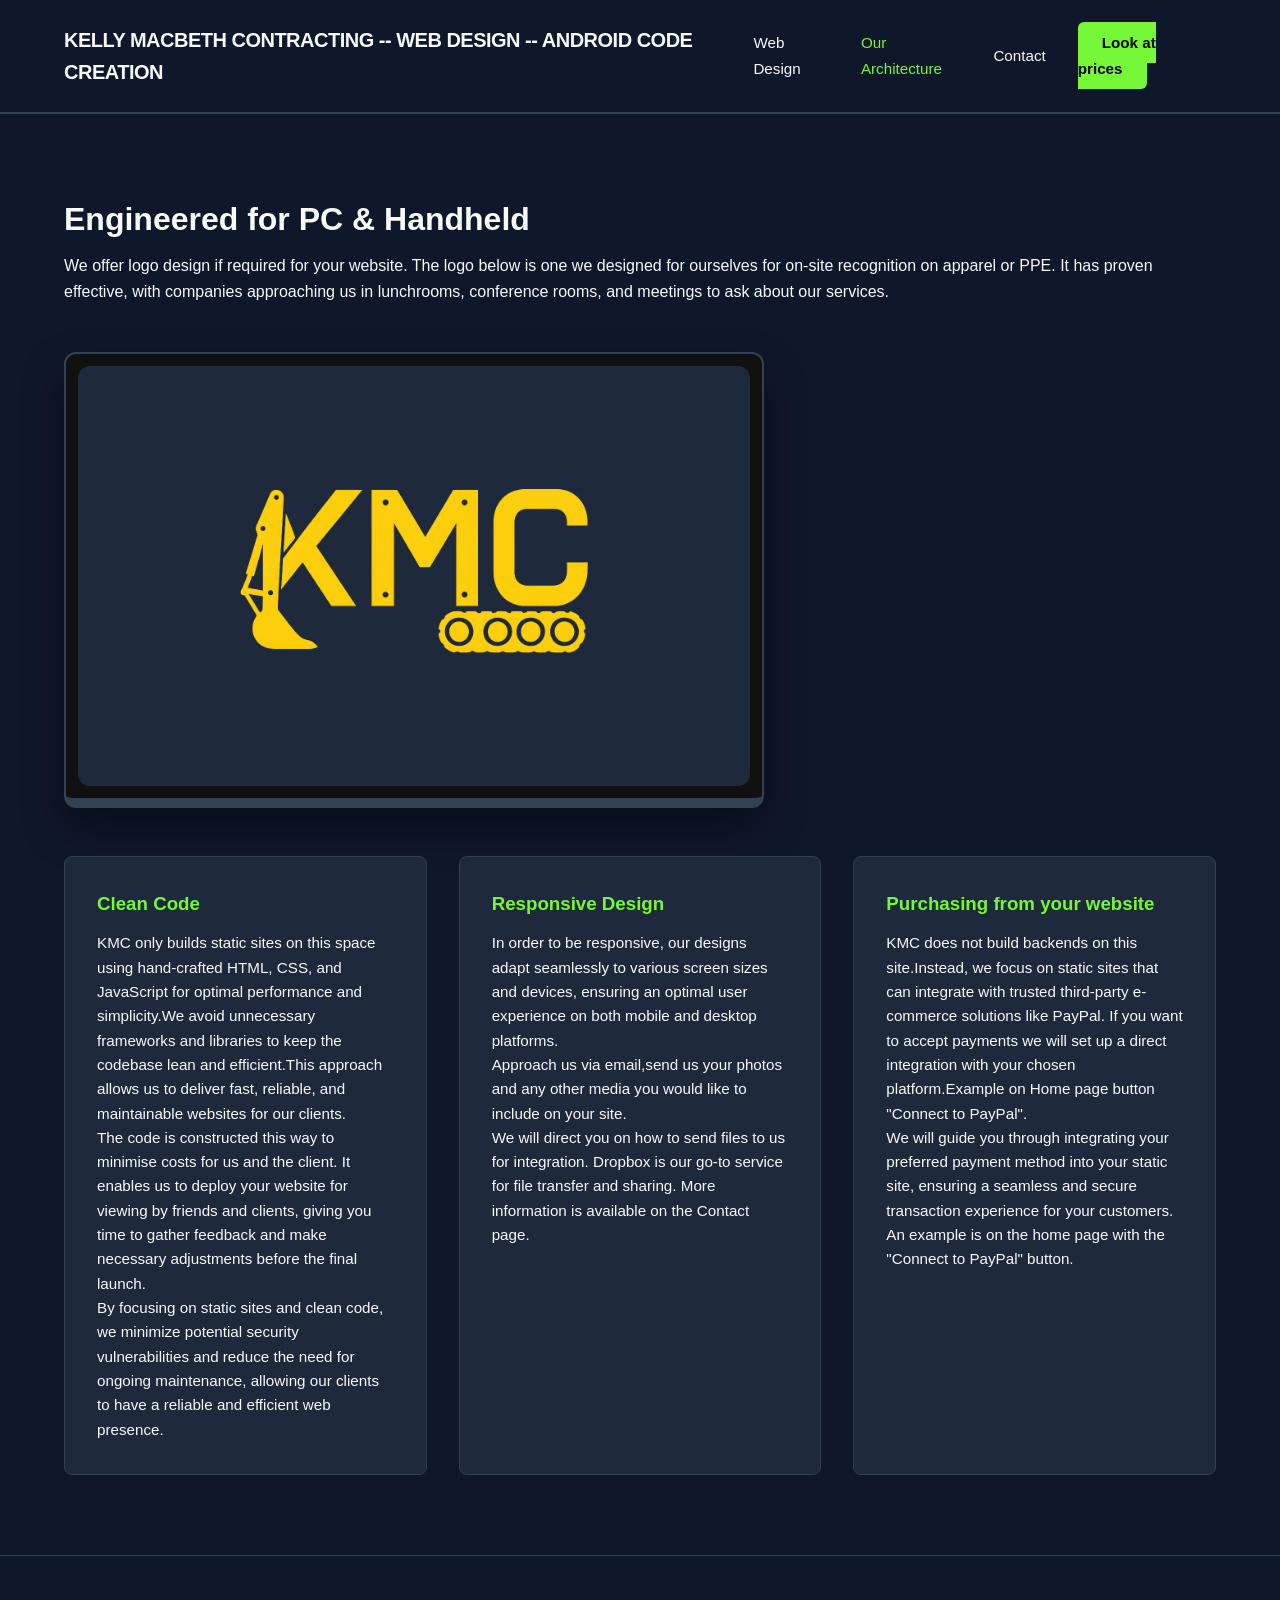
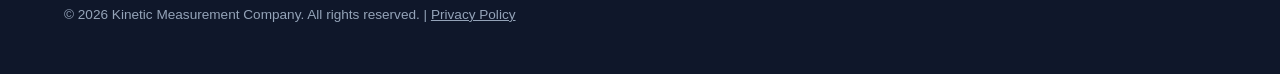
==== commit b629f492: "Add privacy policy, favicon, JSON-LD schema metadata, and fix quality signals for search engines" ====
--- a/architecture.html
+++ b/architecture.html
@@ -6,6 +6,7 @@
     <title>Our Architecture | Kinetic Measurement Company</title>
     <meta name="description" content="Engineered for PC & Handheld: clean, responsive, competitively priced web architecture with zero unnecessary weight.">
     <link rel="canonical" href="https://timetoenter61-lab.github.io/web-presence/architecture.html">
+    <link rel="icon" type="image/png" href="https://timetoenter61-lab.github.io/web-presence/logo.png">
     <meta property="og:type" content="website">
     <meta property="og:title" content="Our Architecture | Kinetic Measurement Company">
     <meta property="og:description" content="Learn how Kinetic Measurement Company builds clean, responsive, maintainable websites.">
@@ -15,6 +16,15 @@
     <meta name="twitter:title" content="Our Architecture | Kinetic Measurement Company">
     <meta name="twitter:description" content="Clean, responsive, maintainable website architecture.">
     <meta name="twitter:image" content="https://timetoenter61-lab.github.io/web-presence/logo.png">
+    <script type="application/ld+json">
+    {
+      "@context": "https://schema.org",
+      "@type": "WebPage",
+      "name": "Our Architecture | Kinetic Measurement Company",
+      "url": "https://timetoenter61-lab.github.io/web-presence/architecture.html",
+      "description": "Clean, responsive, maintainable website architecture engineered for PC and handheld devices."
+    }
+    </script>
     <link rel="stylesheet" href="style.css?v=3">
 </head>
 <body>
@@ -66,7 +76,7 @@
 
     <!-- Footer with link back to Gazette/Hardware if needed later -->
     <footer>
-        <p>&copy; 2026 Kinetic Measurement Company. All rights reserved.</p>
+        <p>&copy; 2026 Kinetic Measurement Company. All rights reserved. | <a href="privacy.html" style="color: inherit;">Privacy Policy</a></p>
     </footer>
 </body>
 </html>
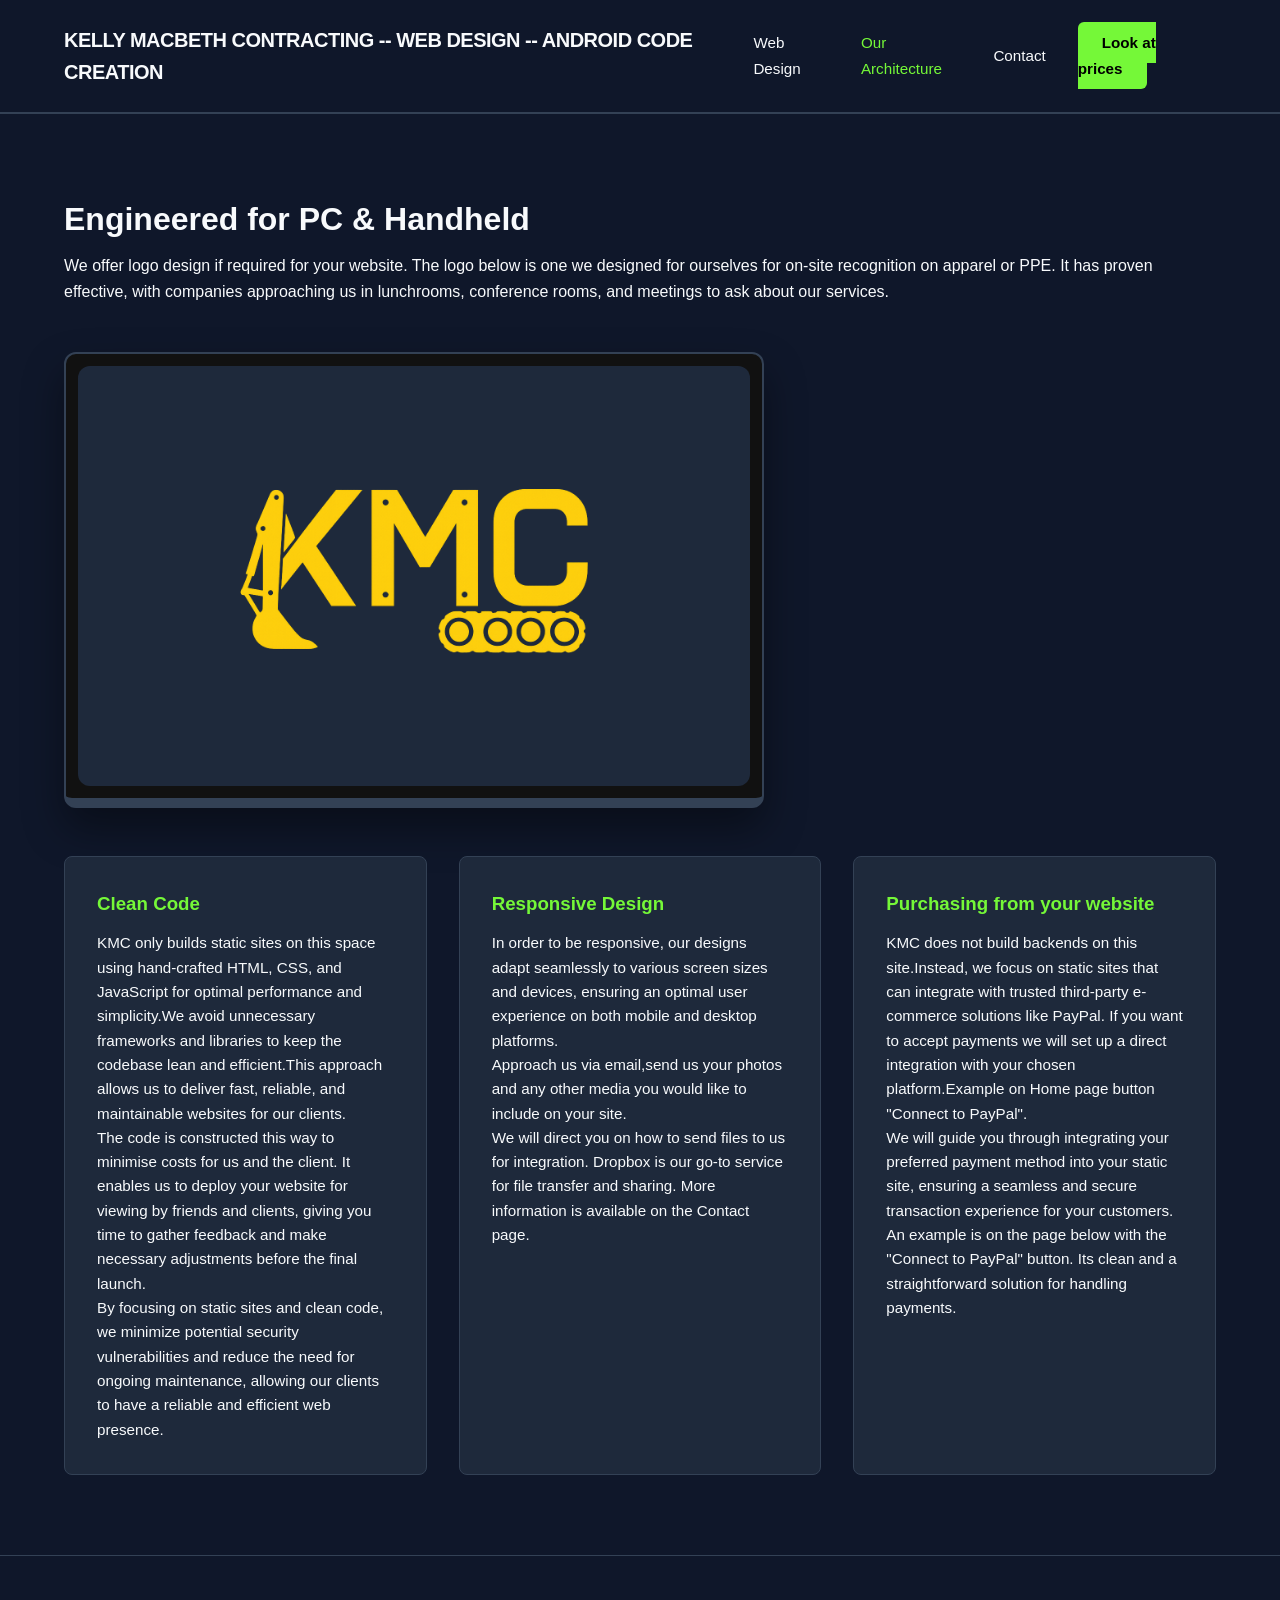
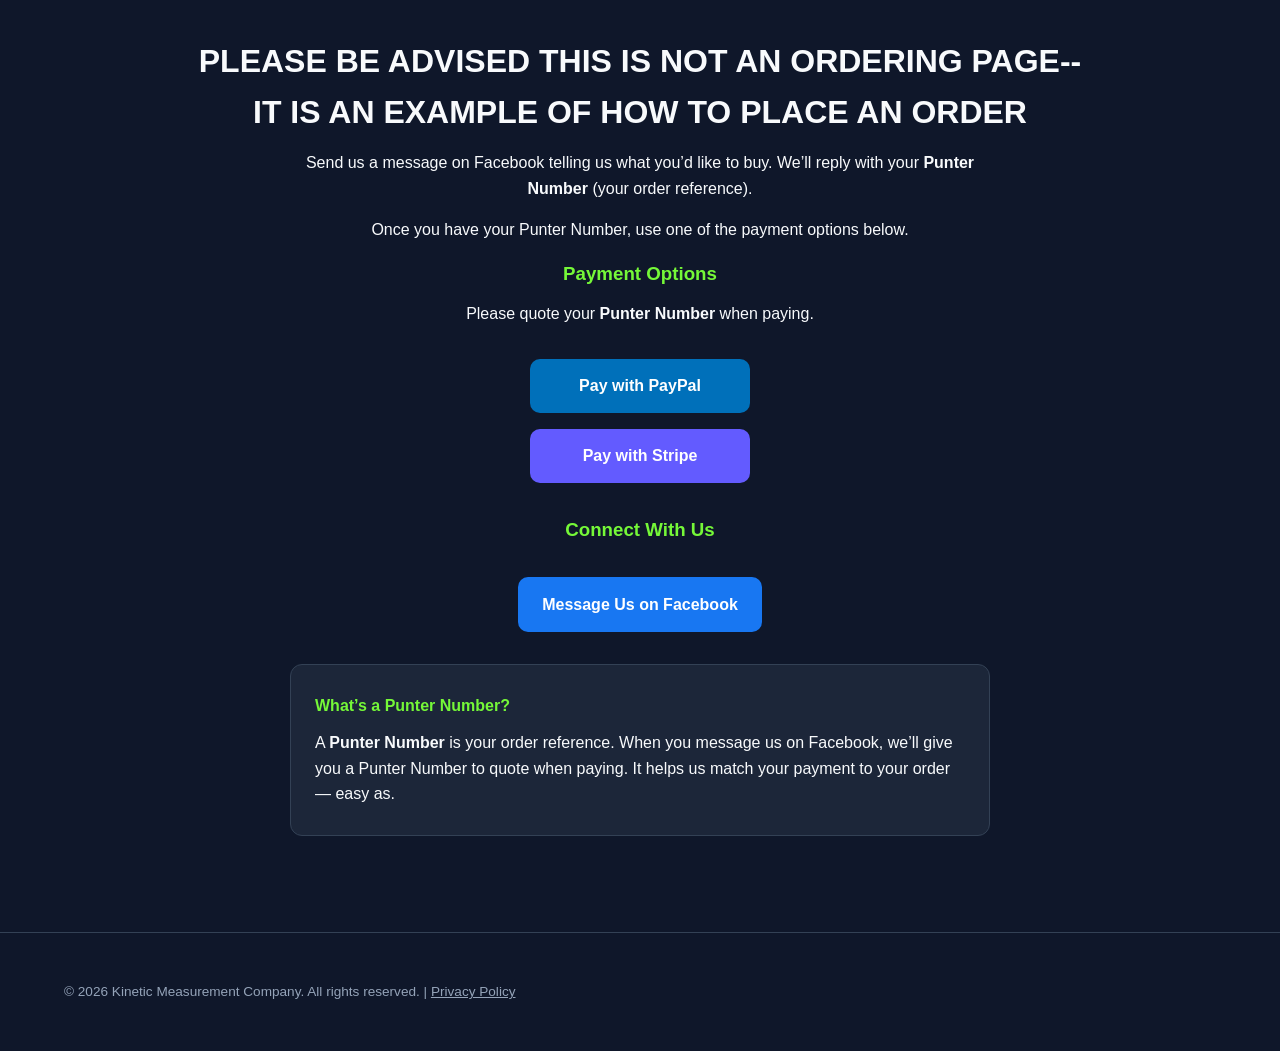
==== commit 3d3ebe8c: "Update website content and styling" ====
--- a/architecture.html
+++ b/architecture.html
@@ -5,23 +5,23 @@
     <meta name="viewport" content="width=device-width, initial-scale=1.0">
     <title>Our Architecture | Kinetic Measurement Company</title>
     <meta name="description" content="Engineered for PC & Handheld: clean, responsive, competitively priced web architecture with zero unnecessary weight.">
-    <link rel="canonical" href="https://timetoenter61-lab.github.io/web-presence/architecture.html">
-    <link rel="icon" type="image/png" href="https://timetoenter61-lab.github.io/web-presence/logo.png">
+    <link rel="canonical" href="https://kineticmeasure.com.au/architecture.html">
+    <link rel="icon" type="image/png" href="https://kineticmeasure.com.au/logo.png">
     <meta property="og:type" content="website">
     <meta property="og:title" content="Our Architecture | Kinetic Measurement Company">
     <meta property="og:description" content="Learn how Kinetic Measurement Company builds clean, responsive, maintainable websites.">
-    <meta property="og:url" content="https://timetoenter61-lab.github.io/web-presence/architecture.html">
-    <meta property="og:image" content="https://timetoenter61-lab.github.io/web-presence/logo.png">
+    <meta property="og:url" content="https://kineticmeasure.com.au/architecture.html">
+    <meta property="og:image" content="https://kineticmeasure.com.au/logo.png">
     <meta name="twitter:card" content="summary_large_image">
     <meta name="twitter:title" content="Our Architecture | Kinetic Measurement Company">
     <meta name="twitter:description" content="Clean, responsive, maintainable website architecture.">
-    <meta name="twitter:image" content="https://timetoenter61-lab.github.io/web-presence/logo.png">
+    <meta name="twitter:image" content="https://kineticmeasure.com.au/logo.png">
     <script type="application/ld+json">
     {
       "@context": "https://schema.org",
       "@type": "WebPage",
       "name": "Our Architecture | Kinetic Measurement Company",
-      "url": "https://timetoenter61-lab.github.io/web-presence/architecture.html",
+    "url": "https://kineticmeasure.com.au/architecture.html",
       "description": "Clean, responsive, maintainable website architecture engineered for PC and handheld devices."
     }
     </script>
@@ -68,7 +68,32 @@
                 <div class="card">
                     <h3>Purchasing from your website</h3>
                     <p>KMC does not build backends on this site.Instead, we focus on static sites that can integrate with trusted third-party e-commerce solutions like PayPal. If you want to accept payments we will set up a direct integration with your chosen platform.Example on Home page button "Connect to PayPal".</p>
-                    <p>We will guide you through integrating your preferred payment method into your static site, ensuring a seamless and secure transaction experience for your customers. An example is on the home page with the "Connect to PayPal" button.</p>
+                    <p>We will guide you through integrating your preferred payment method into your static site, ensuring a seamless and secure transaction experience for your customers. An example is on the page below with the "Connect to PayPal" button. Its clean and a straightforward solution for handling payments.</p>
+                </div>
+            </div>
+        </section>
+        <section id="order-info" class="order-info" aria-labelledby="order-title">
+            <div class="order-inner">
+                <h2 id="order-title">PLEASE BE ADVISED THIS IS NOT AN ORDERING PAGE-- IT IS AN EXAMPLE OF HOW TO PLACE AN ORDER</h2>
+                <p>Send us a message on Facebook telling us what you’d like to buy. We’ll reply with your <strong>Punter Number</strong> (your order reference).</p>
+                <p>Once you have your Punter Number, use one of the payment options below.</p>
+
+                <h3>Payment Options</h3>
+                <p>Please quote your <strong>Punter Number</strong> when paying.</p>
+
+                <div class="payment-stack">
+                    <a href="PAYPAL_LINK_HERE" class="payment-btn paypal-btn">Pay with PayPal</a>
+                    <a href="STRIPE_LINK_HERE" class="payment-btn stripe-btn">Pay with Stripe</a>
+                </div>
+
+                <h3>Connect With Us</h3>
+                <div class="connect-stack">
+                    <a href="FACEBOOK_LINK_HERE" class="payment-btn facebook-btn">Message Us on Facebook</a>
+                </div>
+
+                <div class="punter-box">
+                    <h4>What’s a Punter Number?</h4>
+                    <p>A <strong>Punter Number</strong> is your order reference. When you message us on Facebook, we’ll give you a Punter Number to quote when paying. It helps us match your payment to your order — easy as.</p>
                 </div>
             </div>
         </section>
--- a/style.css
+++ b/style.css
@@ -61,10 +61,16 @@
 #services {
     display: grid;
     grid-template-columns: minmax(0, 1.2fr) minmax(280px, 0.8fr);
-    align-items: center;
+    align-items: start;
     gap: 3rem;
     padding: 8rem 5% 6rem;
     max-width: 1400px;
+}
+
+.hero-media {
+    display: flex;
+    flex-direction: column;
+    gap: 1.5rem;
 }
 
 h1 {
@@ -162,6 +168,85 @@
     font-size: 0.95rem;
 }
 
+/* Order / Payment Section */
+#order-info {
+    padding: 5rem 5% 6rem;
+    border-top: 1px solid #334155;
+}
+
+.order-inner {
+    max-width: 900px;
+    margin: 0 auto;
+    text-align: center;
+}
+
+.order-info h2,
+.order-info h3,
+.order-info h4 {
+    margin-bottom: 0.75rem;
+}
+
+.order-info h2 {
+    color: var(--text-main);
+}
+
+.order-info h3,
+.order-info h4 {
+    color: var(--accent-blue);
+}
+
+.order-info p {
+    max-width: 700px;
+    margin: 0 auto 1rem;
+    color: var(--text-muted);
+}
+
+.payment-stack,
+.connect-stack {
+    display: flex;
+    flex-direction: column;
+    align-items: center;
+    gap: 1rem;
+    margin: 2rem 0;
+}
+
+.payment-btn {
+    display: inline-flex;
+    align-items: center;
+    justify-content: center;
+    min-width: 220px;
+    padding: 0.9rem 1.5rem;
+    border-radius: 10px;
+    color: #fff;
+    text-decoration: none;
+    font-weight: 700;
+    transition: transform 0.2s ease, opacity 0.2s ease;
+}
+
+.payment-btn:hover {
+    transform: translateY(-1px);
+    opacity: 0.95;
+}
+
+.paypal-btn { background: #0070ba; }
+.stripe-btn { background: #635bff; }
+.facebook-btn { background: #1877f2; }
+
+.punter-box {
+    max-width: 700px;
+    margin: 2rem auto 0;
+    padding: 1.75rem 1.5rem;
+    background: rgba(30, 41, 59, 0.9);
+    border: 1px solid #334155;
+    border-radius: 12px;
+    text-align: left;
+}
+
+.punter-box p {
+    margin: 0;
+    max-width: none;
+}
+
 /* Machine Monitoring Roots */
 #monitoring {
     padding: 5rem 5%;
@@ -195,6 +280,7 @@
 /* Responsive Breakpoint for Mobile Architecture */
 @media (max-width: 768px) {
     h1 { font-size: 2.5rem; }
+    h2 { font-size: 1.7rem; }
     header {
         align-items: flex-start;
         flex-direction: column;
@@ -207,6 +293,34 @@
     }
     .cta-group { flex-direction: column; }
     #services { grid-template-columns: 1fr; }
+    #architecture {
+        padding: 4rem 5% 3rem;
+    }
+    .grid {
+        grid-template-columns: 1fr;
+        gap: 1.25rem;
+    }
+    .card {
+        padding: 1.5rem;
+    }
+    .phone-showcase {
+        grid-template-columns: minmax(0, 280px);
+    }
+    .order-inner {
+        text-align: left;
+    }
+    .order-info p {
+        max-width: none;
+        margin-left: 0;
+        margin-right: 0;
+    }
+    .payment-btn {
+        width: 100%;
+        max-width: 320px;
+    }
+    .punter-box {
+        padding: 1.25rem 1rem;
+    }
 }
 
 /* Prices Page (Bootstrap-based) */
@@ -225,6 +339,26 @@
     border-radius: 8px;
     padding: 2rem;
     max-width: 800px;
+}
+
+.side-hustle-link {
+    display: block;
+    color: var(--text-main);
+    text-decoration: none;
+}
+
+.side-hustle-link:hover {
+    border-color: var(--accent-blue);
+}
+
+.side-hustle-link:focus-visible {
+    outline: 3px solid var(--accent-blue);
+    outline-offset: 3px;
+}
+
+.side-hustle-url {
+    color: var(--accent-blue);
+    overflow-wrap: anywhere;
 }
 
 .tier-grid {
@@ -369,6 +503,13 @@
     border-radius: 2rem;
 }
 
+.phone-showcase {
+    display: grid;
+    grid-template-columns: repeat(2, minmax(0, 280px));
+    justify-content: center;
+    gap: 2rem;
+}
+
 .global-web-presence {
     display: grid;
     min-height: 520px;
